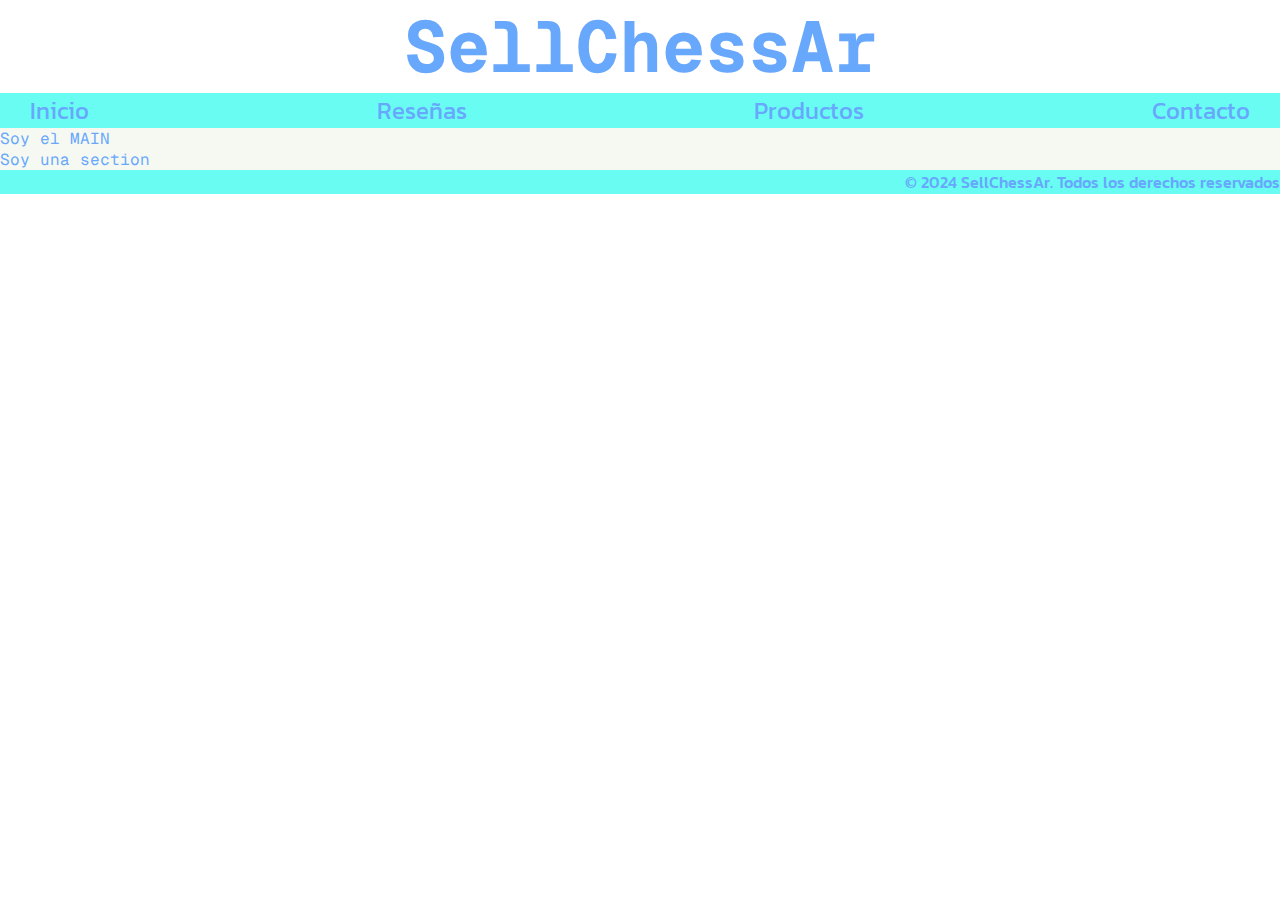
==== proyecto-final-ecommerce-camilo-santiago-manzi-peluffo/HTML/index.html @ 4f60af0c "Mensaje de referencia" ====
<!DOCTYPE html>
<html lang="en">
<head>
    <meta charset="UTF-8">
    <meta name="viewport" content="width=device-width, initial-scale=1.0">
    <link rel="stylesheet" href="../CSS/styles.css">
    <link href="https://fonts.googleapis.com/css2?family=Geist+Mono:wght@100..900&family=Hubot+Sans:ital,wght@0,200..900;1,200..900&family=Kanit:ital,wght@0,100;0,200;0,300;0,400;0,500;0,600;0,700;0,800;0,900;1,100;1,200;1,300;1,400;1,500;1,600;1,700;1,800;1,900&display=swap" rel="stylesheet">
    <title>Proyecto_PreEntrega</title>
</head>
<body>
    <header>
        <h1> SellChessAr </h1>
    </header>
    <div id="idNav"> 
        <nav>
            <ul class="nav-list">
                <li><a href="index.html">Inicio</a></li>
                
                <li><a href="review.html">Reseñas</a></li>

                <li><a href="product.html">Productos</a></li>

                <li><a href="contact.html">Contacto</a></li>
            </ul>
        </nav>
    </div>
    <main>
        <p> Soy el MAIN </p>
        <section>
            <p> Soy una section</p>
        </section>
    </main>
    <footer>
        <p> © 2024 SellChessAr. Todos los derechos reservados </p>
    </footer>
</body>
</html>
---- proyecto-final-ecommerce-camilo-santiago-manzi-peluffo/CSS/styles.css ----
* {
    margin: 0;
    padding: 0;
    box-sizing: border-box;
    /* font-family:'Courier New', Courier, monospace; */
    /* color: #68A8FC; */
    text-decoration: none;
    color:#68A8FC;
}

.text_Form{
    padding: 20px;
    text-align: center;
    font-size: 42px;
}


form{
    padding: 10px;
    font-size: 32px;
    display: grid;
    justify-content: center;
    text-align: center;
}



button {
    padding: 10px;
    border: none;
    cursor: pointer;
}
#email {
    padding: 10px;
    margin: 10px
}

#nombre {
    padding: 10px;
    margin: 10px;
}

#mensaje {
    padding: 10px;
    margin: 10px;
}

.grid-container {
    display: grid;
    grid-template-columns: repeat(auto-fit, minxmax (250px, 1fr));
    gap: 10px;
    transform: translateY(-5px);
    padding: 20px;
    margin: 10px;
    background-color:#BCECFC;
}

#reviewExcercise{
    grid-column: 1 / 2;
}
#reviewOpening{
    grid-column: 2 / 4;
    text-align: end;
}
#reviewMidgame {
    grid-column: 1 / 3;
}
#reviewEndgame {
    text-align: end;
}

.products {
    display: flex;
    flex-wrap: wrap;
    justify-content: space-between;
    padding: 20px;
}

.product {
    background-color: #BCECFC;
    color: white;
    padding: 30px;
    margin: 10px;
    flex: 1 1 200px;
    box-sizing: border-box;
}
main {
    background-color: #F6F9F1;
    font-family: 'Geist Mono', monospace;
    justify-content: space-around;
    align-items: space-between;
}
.nav-list {
    position: sticky;
    list-style: none;
    font-family: "Kanit", sans-serif;
    background-color: #68FCF2;
    display: flex;
    justify-content: space-between;
    align-items: space-between;
    padding-left: 30px;
    padding-right: 30px;
    flex-wrap:wrap;
    font-size: 24px;
    height: auto;
}
header{
    font-family: 'Geist Mono', monospace;
    display: flex;
    justify-content: center;
    flex-wrap:wrap;
    font-size: 36px;
    height: auto;
}

footer{
    font-family: "Kanit", sans-serif;
    font-weight: 500;
    font-style: normal;
    background-color: #68FCF2;
    display:flex;
    justify-content:end;
    height: auto;
}

@media only screen and (max-width: 768px) {
    
    .grid-container {
        grid-template-columns: 1fr;
    }
    img{
        width: 200px;
    }
    #reviewOpening {
        grid-column: 1;
        grid-row: 2;
    }
    
    #reviewExcercise {
        grid-column: 1;
        grid-row: 1;
    }
    #reviewMidgame {
        grid-column: 1;
        grid-row: 3;
    }
    #reviewEnding {
        grid-column: 1;
        grid-row: 4;
    }

    * {
        font-size: 14px;
    }
    form {
        display: grid;
        height: 80vh;
    }
}
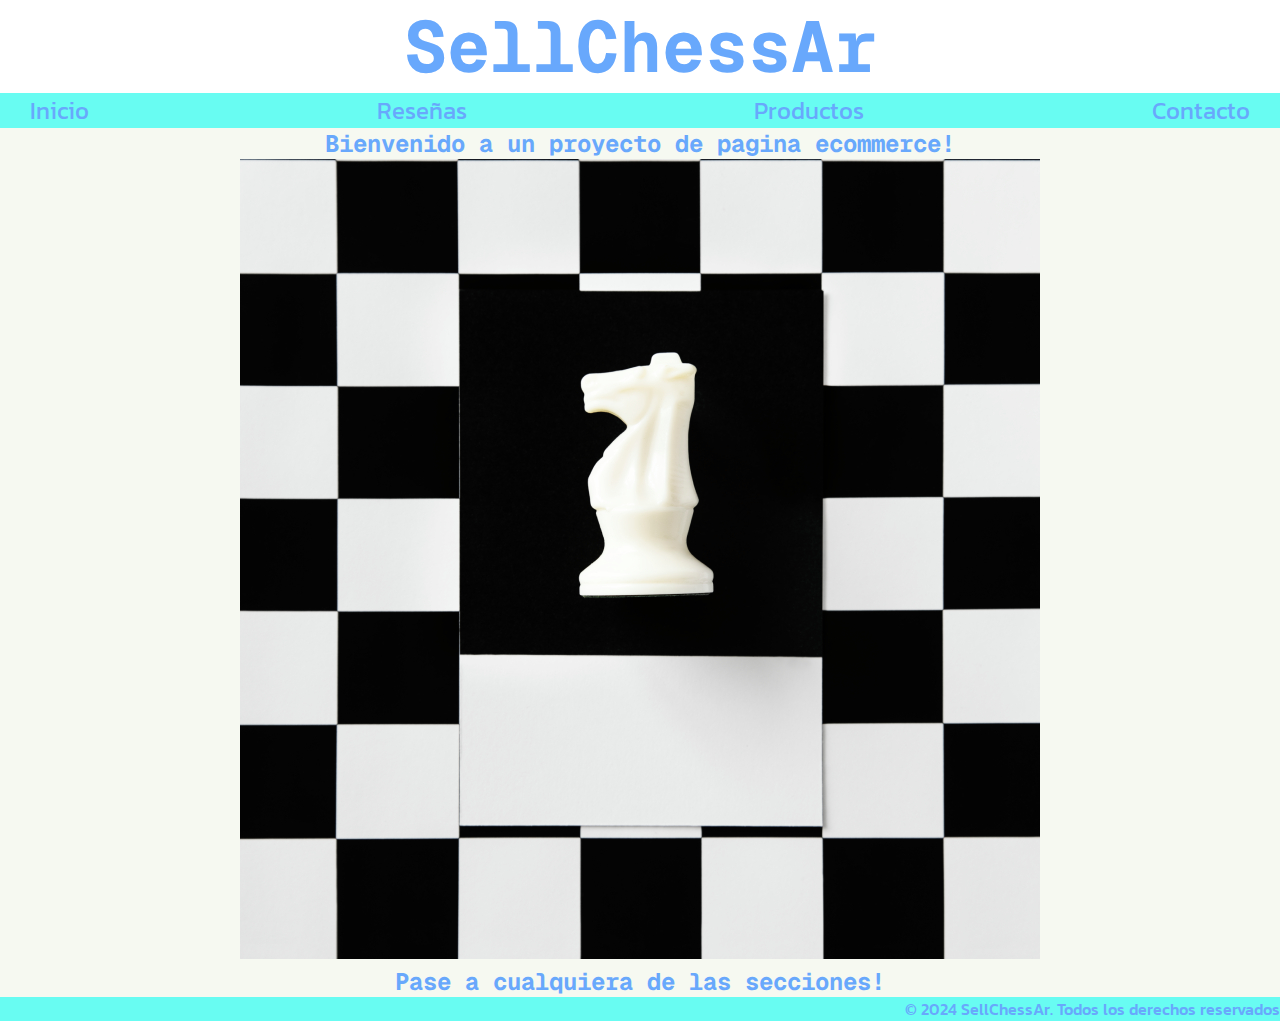
==== commit 2b646d60: "test" ====
--- a/proyecto-final-ecommerce-camilo-santiago-manzi-peluffo/HTML/index.html
+++ b/proyecto-final-ecommerce-camilo-santiago-manzi-peluffo/HTML/index.html
@@ -5,7 +5,7 @@
     <meta name="viewport" content="width=device-width, initial-scale=1.0">
     <link rel="stylesheet" href="../CSS/styles.css">
     <link href="https://fonts.googleapis.com/css2?family=Geist+Mono:wght@100..900&family=Hubot+Sans:ital,wght@0,200..900;1,200..900&family=Kanit:ital,wght@0,100;0,200;0,300;0,400;0,500;0,600;0,700;0,800;0,900;1,100;1,200;1,300;1,400;1,500;1,600;1,700;1,800;1,900&display=swap" rel="stylesheet">
-    <title>Proyecto_PreEntrega</title>
+    <title>SellChessAr</title>
 </head>
 <body>
     <header>
@@ -25,10 +25,11 @@
         </nav>
     </div>
     <main>
-        <p> Soy el MAIN </p>
-        <section>
-            <p> Soy una section</p>
-        </section>
+        <div class="index"> 
+            <h2> Bienvenido a un proyecto de pagina ecommerce! </p>
+            <img src="../images/welcome.jpg" alt="Bienvenido!">
+            <h2> Pase a cualquiera de las secciones! </h2>
+        </div>
     </main>
     <footer>
         <p> © 2024 SellChessAr. Todos los derechos reservados </p>
--- a/proyecto-final-ecommerce-camilo-santiago-manzi-peluffo/CSS/styles.css
+++ b/proyecto-final-ecommerce-camilo-santiago-manzi-peluffo/CSS/styles.css
@@ -2,18 +2,17 @@
     margin: 0;
     padding: 0;
     box-sizing: border-box;
-    /* font-family:'Courier New', Courier, monospace; */
-    /* color: #68A8FC; */
     text-decoration: none;
     color:#68A8FC;
 }
-
+.index {
+    text-align: center;
+}
 .text_Form{
     padding: 20px;
     text-align: center;
     font-size: 42px;
 }
-
 
 form{
     padding: 10px;
@@ -22,8 +21,6 @@
     justify-content: center;
     text-align: center;
 }
-
-
 
 button {
     padding: 10px;
@@ -125,6 +122,9 @@
 
 @media only screen and (max-width: 768px) {
     
+    .index {
+        height: 90vh;
+    }
     .grid-container {
         grid-template-columns: 1fr;
     }
